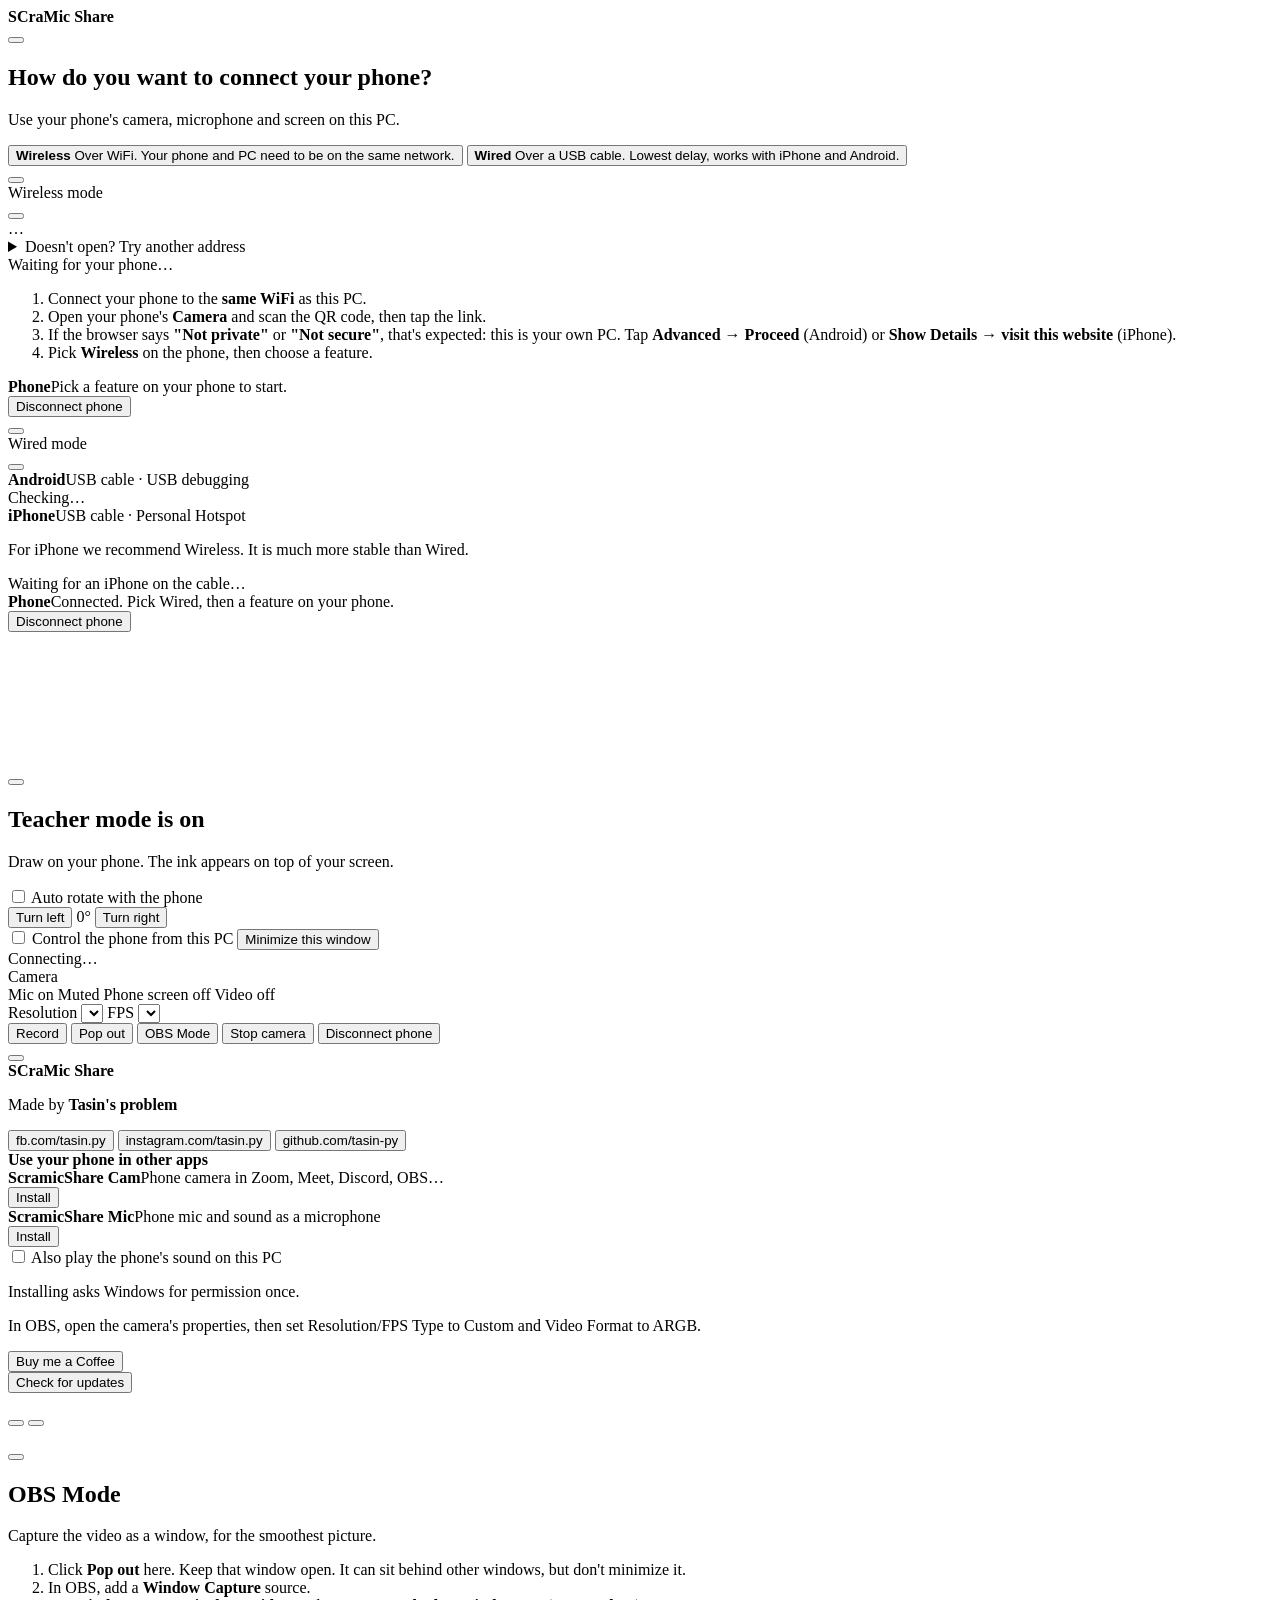
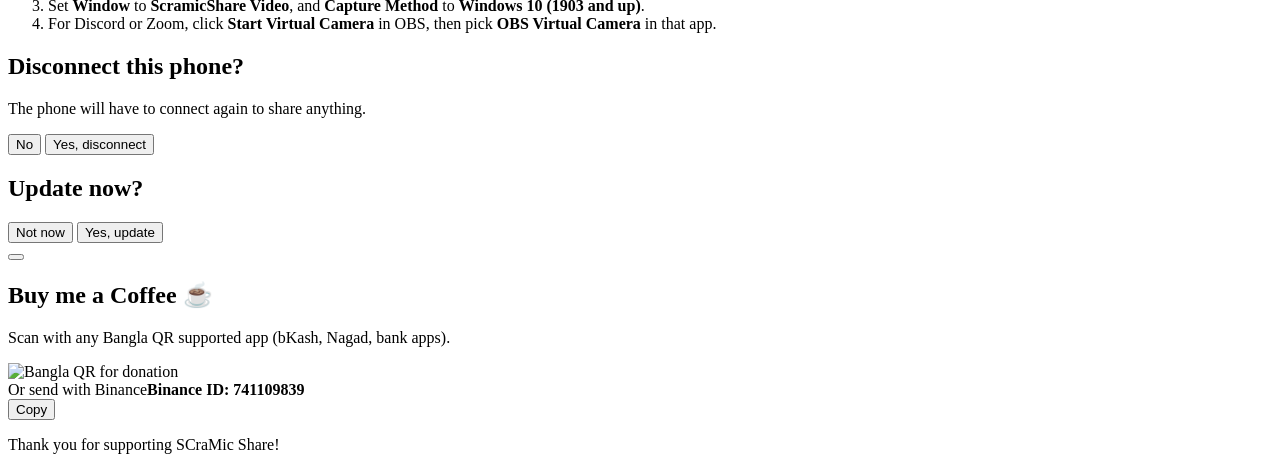
==== web/pc/index.html @ 1c055c43 "SCraMic Share 1.2.2 Add one-click updating from Settings: the app downloads the installer, checks it" ====
<!doctype html>
<html lang="en">
<head>
<meta charset="utf-8">
<title>SCraMic Share</title>
<link rel="stylesheet" href="/assets/base.css">
<link rel="stylesheet" href="/static/pc.css">
</head>
<body>

<!-- ============ HOME ============ -->
<section id="home" class="screen">
  <header class="top">
    <div class="brand"><img src="/assets/logo.svg" alt=""><b>SCraMic <span>Share</span></b></div>
    <button class="iconbtn" id="openSettings" title="Settings"><i data-ic="settings"></i></button>
  </header>
  <div class="home-body">
    <h1>How do you want to connect your phone?</h1>
    <p class="sub">Use your phone's camera, microphone and screen on this PC.</p>
    <div class="modes">
      <button class="mode" id="goWireless">
        <span class="mode-ic"><i data-ic="wifi"></i></span>
        <b>Wireless</b>
        <span>Over WiFi. Your phone and PC need to be on the same network.</span>
      </button>
      <button class="mode" id="goWired">
        <span class="mode-ic"><i data-ic="wire"></i></span>
        <b>Wired</b>
        <span>Over a USB cable. Lowest delay, works with iPhone and Android.</span>
      </button>
    </div>
  </div>
</section>

<!-- ============ WIRELESS: QR + waiting ============ -->
<section id="wireless" class="screen hidden">
  <header class="top">
    <button class="iconbtn back" title="Back"><i data-ic="back"></i></button>
    <div class="title">Wireless mode</div>
    <button class="iconbtn openSettings2" title="Settings"><i data-ic="settings"></i></button>
  </header>
  <div class="pair">
    <div class="qr-card">
      <div class="qr" id="qr"></div>
      <div class="url" id="url">…</div>
      <details class="others hidden" id="othersWrap">
        <summary>Doesn't open? Try another address</summary>
        <div id="others"></div>
      </details>
    </div>
    <div class="pair-info">
      <div class="status" id="pairStatus"><span class="dot wait"></span><span>Waiting for your phone…</span></div>
      <ol class="steps" id="steps">
        <li>Connect your phone to the <b>same WiFi</b> as this PC.</li>
        <li>Open your phone's <b>Camera</b> and scan the QR code, then tap the link.</li>
        <li>If the browser says <b>"Not private"</b> or <b>"Not secure"</b>, that's expected: this is your own PC. Tap <b>Advanced → Proceed</b> (Android) or <b>Show Details → visit this website</b> (iPhone).</li>
        <li>Pick <b>Wireless</b> on the phone, then choose a feature.</li>
      </ol>
      <div class="connected hidden" id="connected">
        <div class="phone-card">
          <span class="mode-ic"><i data-ic="phone"></i></span>
          <div><b id="phoneName">Phone</b><span>Pick a feature on your phone to start.</span></div>
        </div>
        <button class="btn danger" id="kickPhone"><i data-ic="power"></i>Disconnect phone</button>
      </div>
    </div>
  </div>
</section>

<!-- ============ WIRED (next phase) ============ -->
<section id="wired" class="screen hidden">
  <header class="top">
    <button class="iconbtn back" title="Back"><i data-ic="back"></i></button>
    <div class="title">Wired mode</div>
    <button class="iconbtn openSettings2" title="Settings"><i data-ic="settings"></i></button>
  </header>
  <div class="wired-body">
    <div class="wcard" id="wAndroid">
      <div class="wcard-top"><span class="mode-ic"><i data-ic="phone"></i></span><div><b>Android</b><span>USB cable · USB debugging</span></div></div>
      <div class="wstatus" id="aStatus"><span class="dot wait"></span><span>Checking…</span></div>
      <div id="aBody"></div>
    </div>
    <div class="wcard" id="wIphone">
      <div class="wcard-top"><span class="mode-ic"><i data-ic="phone"></i></span><div><b>iPhone</b><span>USB cable · Personal Hotspot</span></div></div>
      <p class="wnote">For iPhone we recommend Wireless. It is much more stable than Wired.</p>
      <div class="wstatus" id="iStatus"><span class="dot wait"></span><span>Waiting for an iPhone on the cable…</span></div>
      <div id="iBody"></div>
    </div>
    <div class="connected hidden wired-connected" id="wConnected">
      <div class="phone-card">
        <span class="mode-ic"><i data-ic="phone"></i></span>
        <div><b id="wPhoneName">Phone</b><span>Connected. Pick Wired, then a feature on your phone.</span></div>
      </div>
      <button class="btn danger" id="kickPhone3"><i data-ic="power"></i>Disconnect phone</button>
    </div>
  </div>
</section>

<!-- ============ LIVE: camera / microphone ============ -->
<section id="live" class="screen hidden">
  <div class="stage" id="stage">
    <button class="iconbtn live-back" id="liveBack" title="Back"><i data-ic="back"></i></button>
    <video id="video" autoplay playsinline muted></video>
    <canvas id="wcv" class="hidden"></canvas>
    <canvas id="bubble" class="hidden"></canvas>
    <div class="remote hidden" id="remote">
      <span class="mode-ic big" id="remoteIc"></span>
      <h2 id="remoteTitle">Teacher mode is on</h2>
      <p class="sub" id="remoteText">Draw on your phone. The ink appears on top of your screen.</p>
      <div id="remoteBody"></div>
      <div class="rotate hidden" id="rxRotate">
        <label class="rotate-auto"><input type="checkbox" id="rotAuto"> Auto rotate with the phone</label>
        <div class="wrow">
          <button class="btn" id="rotLeft">Turn left</button>
          <span class="rotate-now" id="rotNow">0°</span>
          <button class="btn" id="rotRight">Turn right</button>
        </div>
      </div>
      <label class="rotate-auto rx-control hidden" id="rxControlRow"><input type="checkbox" id="rxControl"> Control the phone from this PC</label>
      <button class="btn" id="minimize">Minimize this window</button>
    </div>
    <div class="stage-msg hidden" id="stageMsg">Connecting…</div>
    <div class="mic-route hidden" id="micRoute"></div>
  </div>
  <div class="livebar">
    <div class="pill"><span class="dot live"></span><span id="liveTitle">Camera</span></div>
    <div class="chips">
      <span class="chip hidden" id="chipMic"><i data-ic="mic"></i><span>Mic on</span></span>
      <span class="chip hidden" id="chipMuted"><i data-ic="micOff"></i><span>Muted</span></span>
      <span class="chip hidden" id="chipDark"><i data-ic="moon"></i><span>Phone screen off</span></span>
      <span class="chip hidden" id="chipVideoOff"><i data-ic="videoOff"></i><span>Video off</span></span>
      <div class="quality hidden" id="quality">
        <label>Resolution <select id="qRes"></select></label>
        <label>FPS <select id="qFps"></select></label>
        <span class="q-now" id="qNow"></span>
      </div>
    </div>
    <div class="live-actions">
      <button class="btn hidden" id="recBtn" title="Record this video to your PC"><i data-ic="record"></i><span id="recLabel">Record</span></button>
      <button class="btn hidden" id="popBtn" title="Open the video in its own window, ready to capture in OBS"><i data-ic="popOut"></i><span id="popLabel">Pop out</span></button>
      <button class="btn hidden" id="obsBtn" title="How to use this video in OBS">OBS Mode</button>
      <button class="btn danger" id="stopFeature"><i data-ic="power"></i><span id="stopLabel">Stop camera</span></button>
      <button class="btn" id="kickPhone2" title="Disconnect the phone completely">Disconnect phone</button>
    </div>
  </div>
</section>

<!-- ============ SETTINGS ============ -->
<div class="modal hidden" id="settings">
  <div class="sheet">
    <button class="iconbtn close" data-close title="Close"><i data-ic="close"></i></button>
    <div class="brand center"><img src="/assets/logo.svg" alt=""><b>SCraMic <span>Share</span></b></div>
    <p class="made">Made by <b>Tasin's problem</b></p>
    <div class="socials">
      <button class="social" data-link="https://fb.com/tasin.py"><i data-ic="facebook"></i><span>fb.com/tasin.py</span><i data-ic="arrowOut"></i></button>
      <button class="social" data-link="https://instagram.com/tasin.py/"><i data-ic="instagram"></i><span>instagram.com/tasin.py</span><i data-ic="arrowOut"></i></button>
      <button class="social" data-link="https://github.com/tasin-py"><i data-ic="github"></i><span>github.com/tasin-py</span><i data-ic="arrowOut"></i></button>
    </div>
    <div class="devices">
      <b class="dev-title">Use your phone in other apps</b>
      <div class="dev-row"><i data-ic="camera"></i><div><b>ScramicShare Cam</b><span>Phone camera in Zoom, Meet, Discord, OBS…</span></div><button class="btn small" id="devCam">Install</button></div>
      <div class="dev-row"><i data-ic="mic"></i><div><b>ScramicShare Mic</b><span>Phone mic and sound as a microphone</span></div><button class="btn small" id="devMic">Install</button></div>
      <label class="dev-check"><input type="checkbox" id="monitor"> Also play the phone's sound on this PC</label>
      <p class="dev-note">Installing asks Windows for permission once.</p>
      <p class="dev-note">In OBS, open the camera's properties, then set Resolution/FPS Type to Custom and Video Format to ARGB.</p>
    </div>
    <button class="btn primary coffee" id="openCoffee"><i data-ic="coffee"></i>Buy me a Coffee</button>
    <div class="update">
      <button class="btn" id="checkUpdate">Check for updates</button>
      <p class="update-msg hidden" id="updateMsg"></p>
      <button class="btn primary hidden" id="installUpdate"></button>
      <button class="btn primary hidden" id="getUpdate" data-link="https://github.com/tasin-py/SCraMic-Share/releases"></button>
      <p class="ver" id="appVer"></p>
    </div>
  </div>
</div>

<div class="modal hidden" id="obsGuide">
  <div class="sheet guide">
    <button class="iconbtn close" data-close title="Close"><i data-ic="close"></i></button>
    <h2>OBS Mode</h2>
    <p class="sub">Capture the video as a window, for the smoothest picture.</p>
    <ol class="steps small">
      <li>Click <b>Pop out</b> here. Keep that window open. It can sit behind other windows, but don't minimize it.</li>
      <li>In OBS, add a <b>Window Capture</b> source.</li>
      <li>Set <b>Window</b> to <b>ScramicShare Video</b>, and <b>Capture Method</b> to <b>Windows 10 (1903 and up)</b>.</li>
      <li>For Discord or Zoom, click <b>Start Virtual Camera</b> in OBS, then pick <b>OBS Virtual Camera</b> in that app.</li>
    </ol>
  </div>
</div>

<div class="modal hidden" id="discAsk">
  <div class="sheet ask">
    <h2>Disconnect this phone?</h2>
    <p class="sub">The phone will have to connect again to share anything.</p>
    <div class="ask-row">
      <button class="btn" data-close>No</button>
      <button class="btn danger" id="discYes">Yes, disconnect</button>
    </div>
  </div>
</div>

<div class="modal hidden" id="updateAsk">
  <div class="sheet ask">
    <h2>Update now?</h2>
    <p class="sub" id="updateAskText"></p>
    <div class="ask-row">
      <button class="btn" data-close>Not now</button>
      <button class="btn primary" id="updateYes">Yes, update</button>
    </div>
  </div>
</div>

<div class="modal hidden" id="coffee">
  <div class="sheet qr-sheet">
    <button class="iconbtn close" data-close title="Close"><i data-ic="close"></i></button>
    <h2>Buy me a Coffee ☕</h2>
    <p class="sub">Scan with any Bangla QR supported app (bKash, Nagad, bank apps).</p>
    <img src="/assets/bangla-qr.png" alt="Bangla QR for donation" class="bangla">
    <div class="binance">
      <div><span>Or send with Binance</span><b>Binance ID: <span id="binanceId">741109839</span></b></div>
      <button class="btn small" id="copyBinance">Copy</button>
    </div>
    <p class="sub small">Thank you for supporting SCraMic Share!</p>
  </div>
</div>

<div class="toast" id="toast"></div>

<script src="/assets/icons.js"></script>
<script src="/assets/bubble.js"></script>
<script src="/static/mp4mux.js"></script>
<script src="/static/pc.js"></script>
</body>
</html>
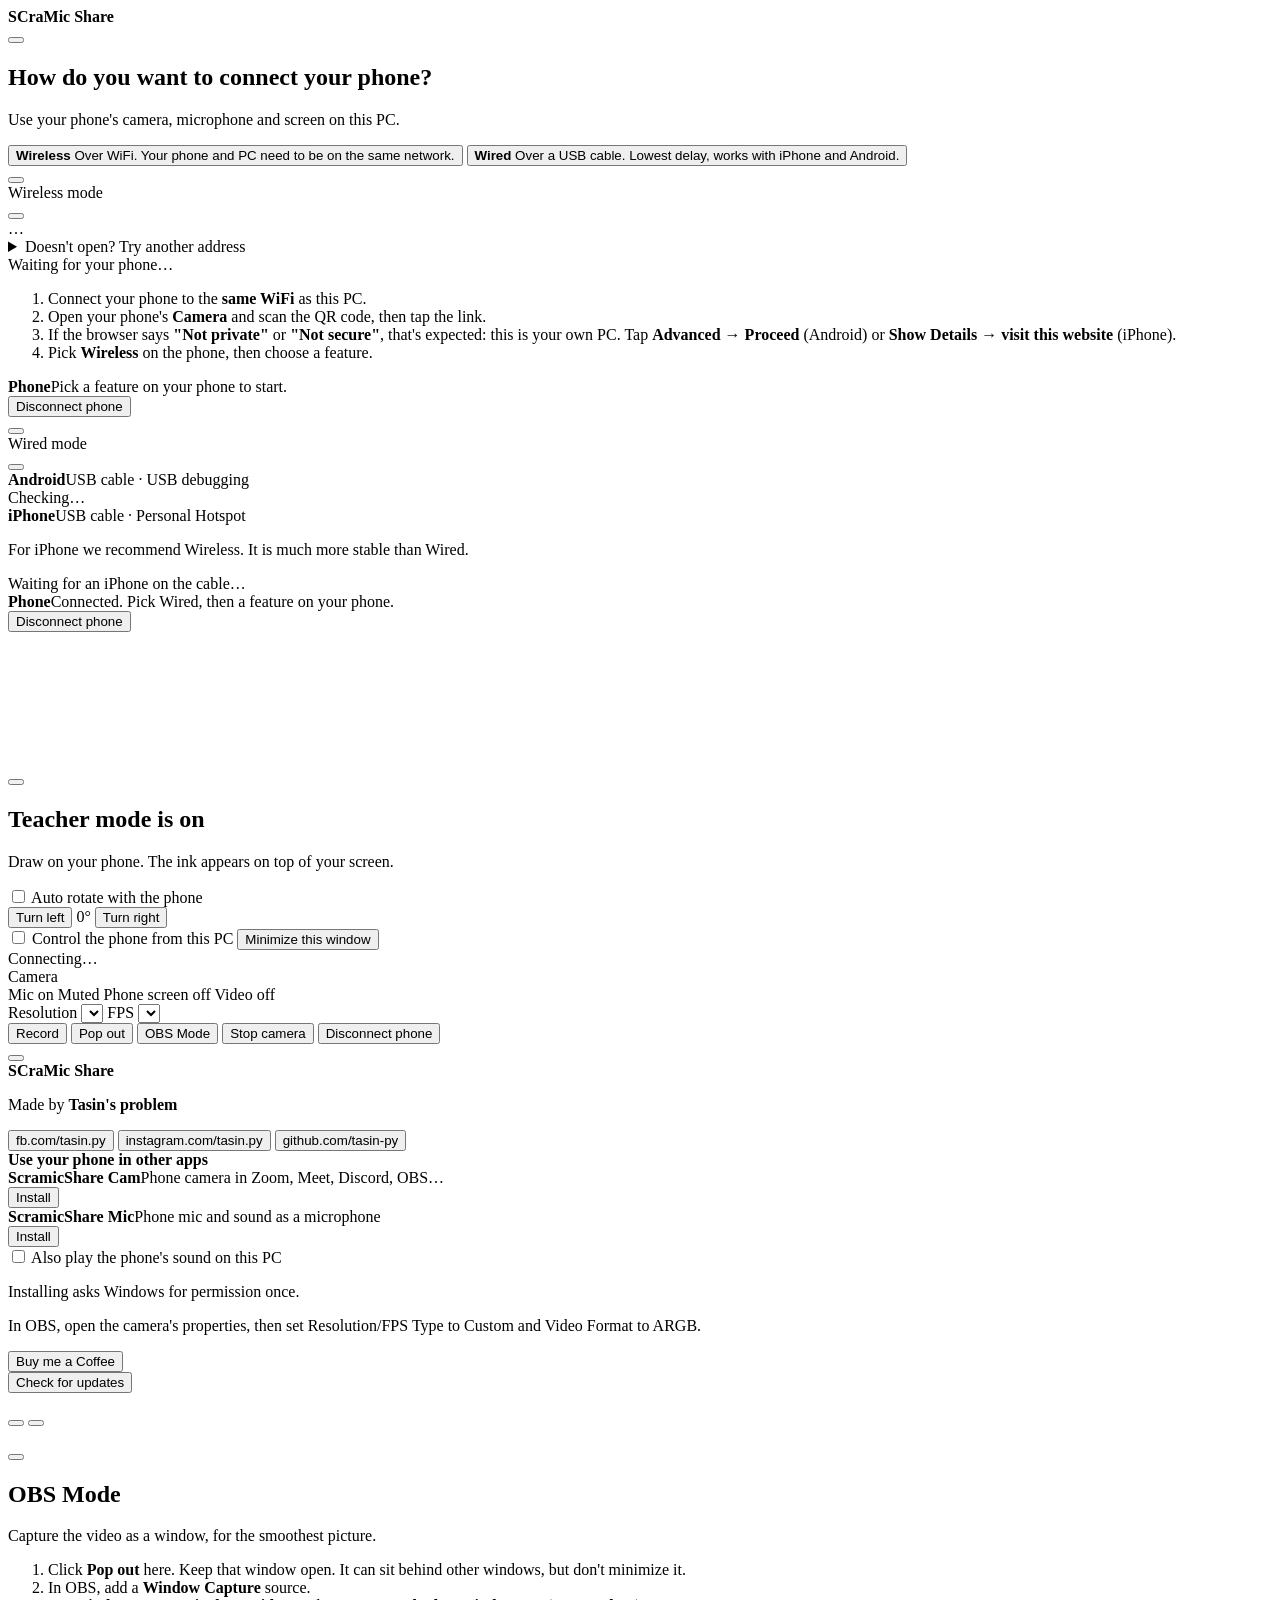
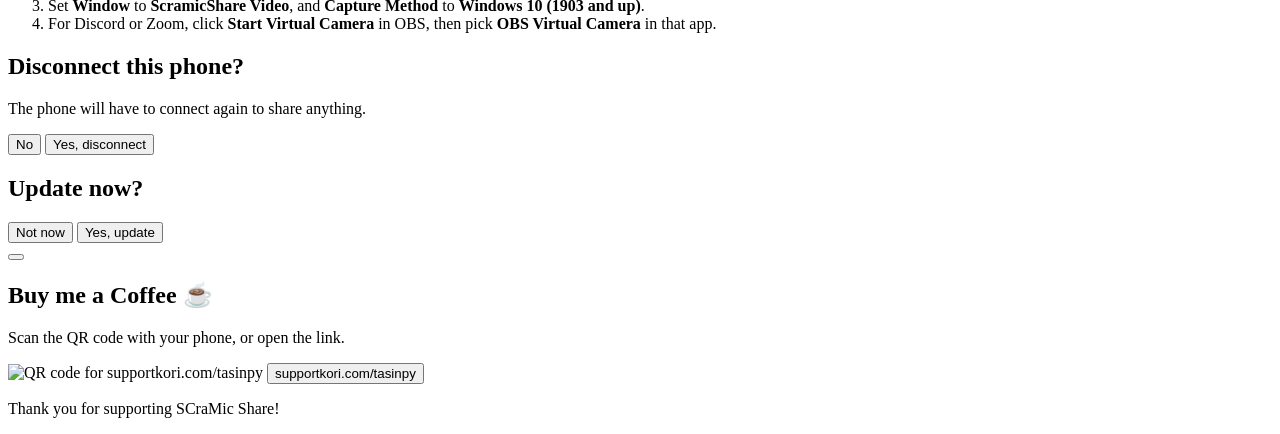
==== commit dcf7f0a2: "SCraMic Share 1.2.3 Buy me a Coffee now shows the SupportKori link and QR code, replacing the Bangla" ====
--- a/web/pc/index.html
+++ b/web/pc/index.html
@@ -215,12 +215,9 @@
   <div class="sheet qr-sheet">
     <button class="iconbtn close" data-close title="Close"><i data-ic="close"></i></button>
     <h2>Buy me a Coffee ☕</h2>
-    <p class="sub">Scan with any Bangla QR supported app (bKash, Nagad, bank apps).</p>
-    <img src="/assets/bangla-qr.png" alt="Bangla QR for donation" class="bangla">
-    <div class="binance">
-      <div><span>Or send with Binance</span><b>Binance ID: <span id="binanceId">741109839</span></b></div>
-      <button class="btn small" id="copyBinance">Copy</button>
-    </div>
+    <p class="sub">Scan the QR code with your phone, or open the link.</p>
+    <img src="/assets/supportkori-qr.png" alt="QR code for supportkori.com/tasinpy" class="support-qr">
+    <button class="social support-link" data-link="https://www.supportkori.com/tasinpy"><i data-ic="coffee"></i><span>supportkori.com/tasinpy</span><i data-ic="arrowOut"></i></button>
     <p class="sub small">Thank you for supporting SCraMic Share!</p>
   </div>
 </div>
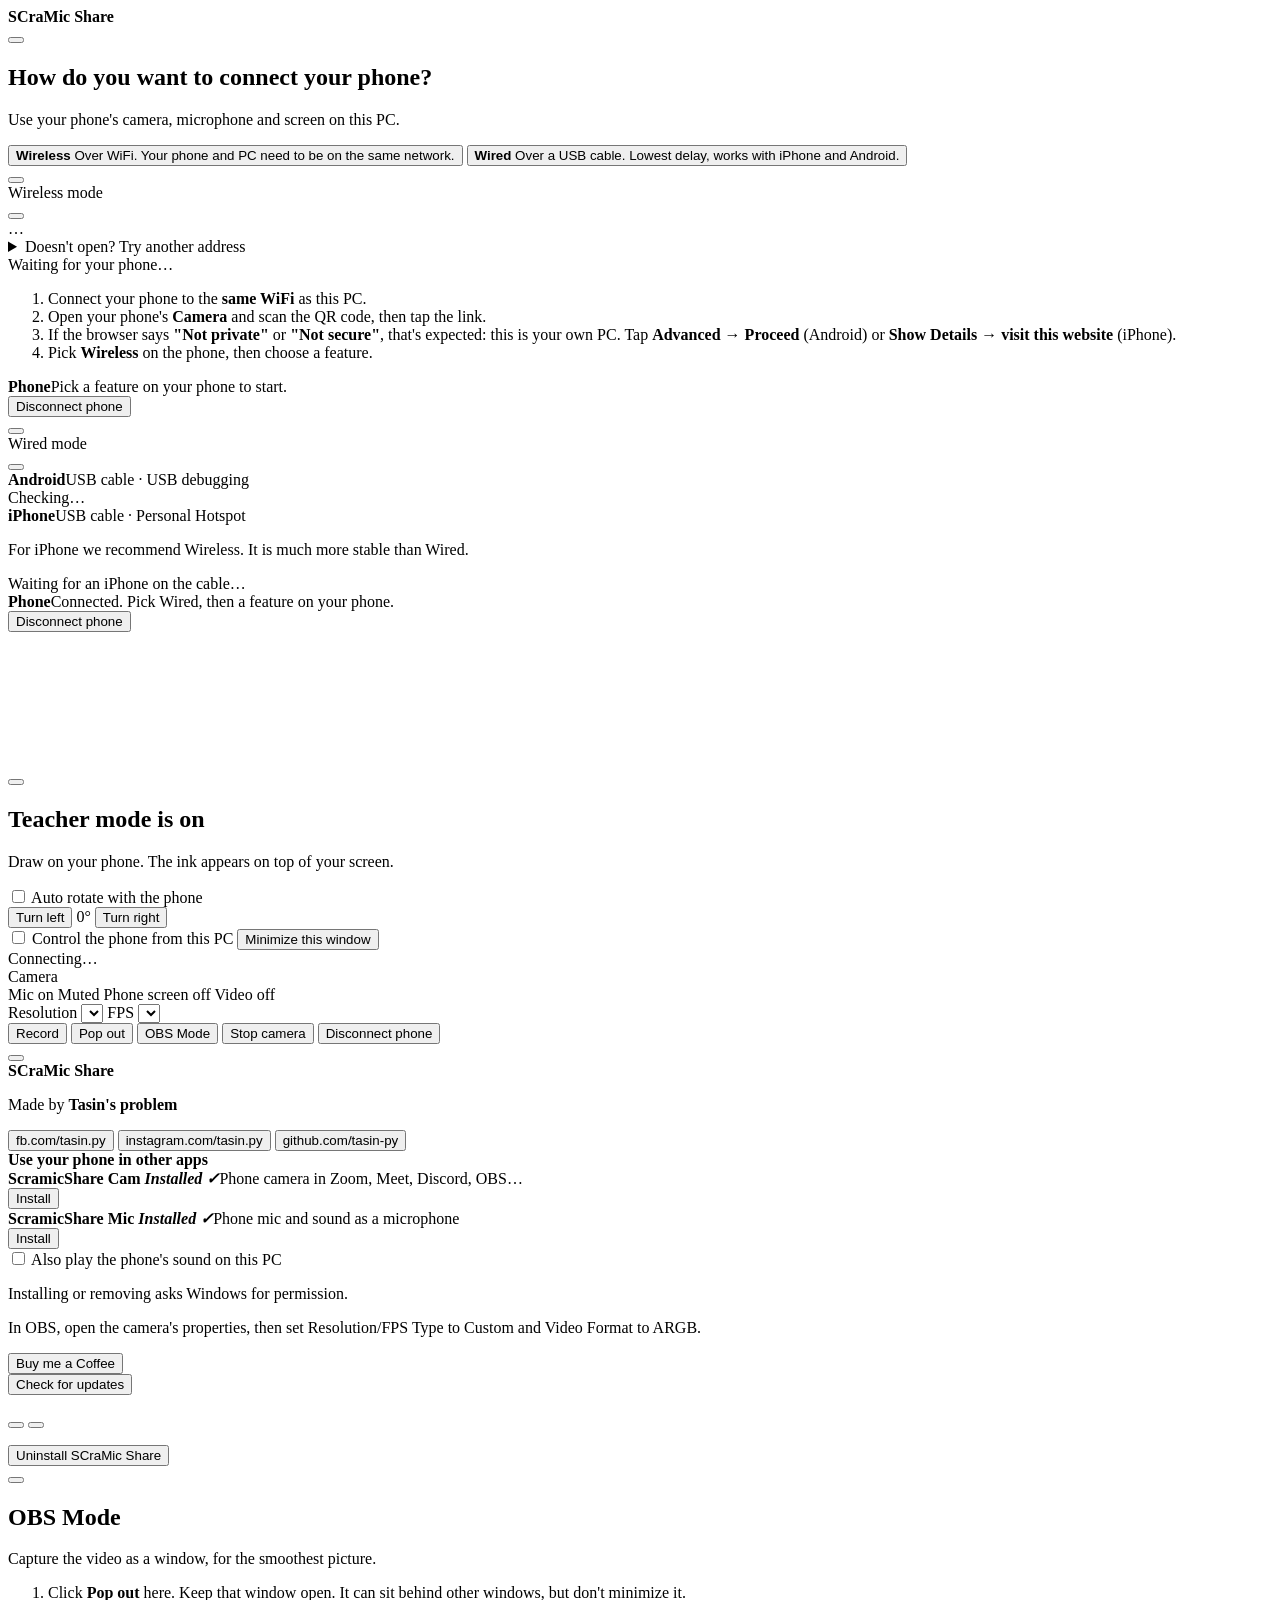
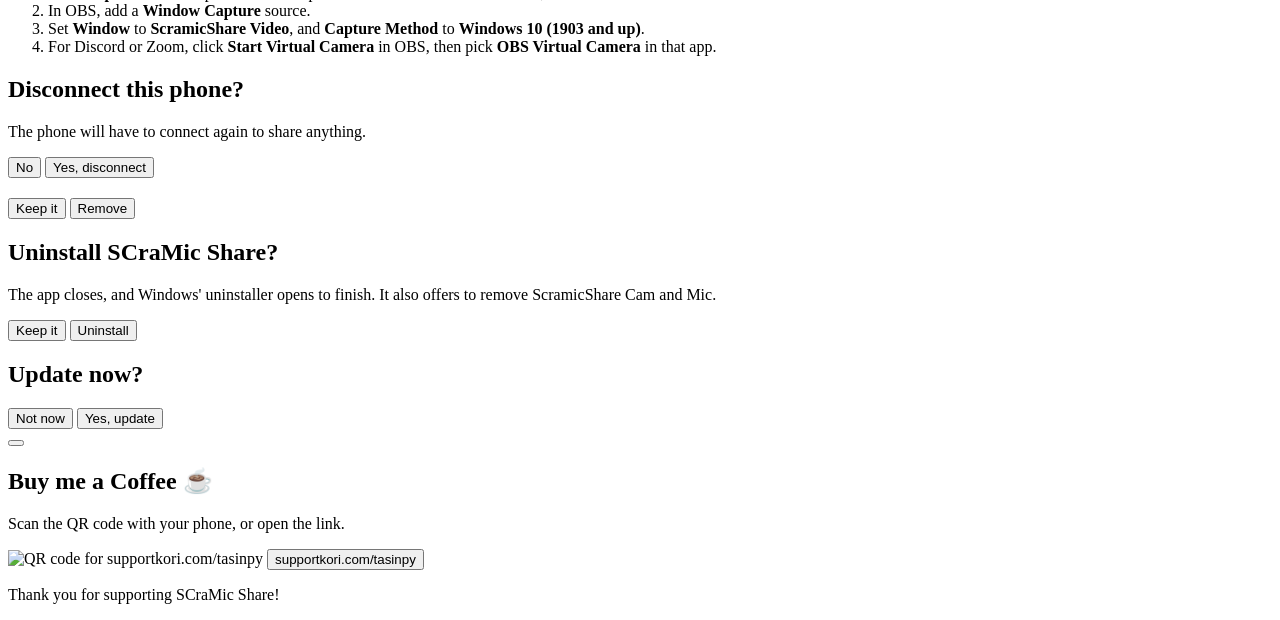
==== commit 62c163b7: "SCraMic Share 1.2.3: uninstalling, install folder, one copy at a time - Settings: Remove buttons for" ====
--- a/web/pc/index.html
+++ b/web/pc/index.html
@@ -158,10 +158,10 @@
     </div>
     <div class="devices">
       <b class="dev-title">Use your phone in other apps</b>
-      <div class="dev-row"><i data-ic="camera"></i><div><b>ScramicShare Cam</b><span>Phone camera in Zoom, Meet, Discord, OBS…</span></div><button class="btn small" id="devCam">Install</button></div>
-      <div class="dev-row"><i data-ic="mic"></i><div><b>ScramicShare Mic</b><span>Phone mic and sound as a microphone</span></div><button class="btn small" id="devMic">Install</button></div>
+      <div class="dev-row"><i data-ic="camera"></i><div><b>ScramicShare Cam <em class="dev-ok hidden" id="devCamOk">Installed ✓</em></b><span>Phone camera in Zoom, Meet, Discord, OBS…</span></div><button class="btn small" id="devCam">Install</button></div>
+      <div class="dev-row"><i data-ic="mic"></i><div><b>ScramicShare Mic <em class="dev-ok hidden" id="devMicOk">Installed ✓</em></b><span>Phone mic and sound as a microphone</span></div><button class="btn small" id="devMic">Install</button></div>
       <label class="dev-check"><input type="checkbox" id="monitor"> Also play the phone's sound on this PC</label>
-      <p class="dev-note">Installing asks Windows for permission once.</p>
+      <p class="dev-note">Installing or removing asks Windows for permission.</p>
       <p class="dev-note">In OBS, open the camera's properties, then set Resolution/FPS Type to Custom and Video Format to ARGB.</p>
     </div>
     <button class="btn primary coffee" id="openCoffee"><i data-ic="coffee"></i>Buy me a Coffee</button>
@@ -171,6 +171,7 @@
       <button class="btn primary hidden" id="installUpdate"></button>
       <button class="btn primary hidden" id="getUpdate" data-link="https://github.com/tasin-py/SCraMic-Share/releases"></button>
       <p class="ver" id="appVer"></p>
+      <button class="link-btn hidden" id="uninstallApp">Uninstall SCraMic Share</button>
     </div>
   </div>
 </div>
@@ -200,6 +201,28 @@
   </div>
 </div>
 
+<div class="modal hidden" id="devAsk">
+  <div class="sheet ask">
+    <h2 id="devAskTitle"></h2>
+    <p class="sub" id="devAskText"></p>
+    <div class="ask-row">
+      <button class="btn" data-close>Keep it</button>
+      <button class="btn danger" id="devYes">Remove</button>
+    </div>
+  </div>
+</div>
+
+<div class="modal hidden" id="uninstallAsk">
+  <div class="sheet ask">
+    <h2>Uninstall SCraMic Share?</h2>
+    <p class="sub">The app closes, and Windows' uninstaller opens to finish. It also offers to remove ScramicShare Cam and Mic.</p>
+    <div class="ask-row">
+      <button class="btn" data-close>Keep it</button>
+      <button class="btn danger" id="uninstallYes">Uninstall</button>
+    </div>
+  </div>
+</div>
+
 <div class="modal hidden" id="updateAsk">
   <div class="sheet ask">
     <h2>Update now?</h2>
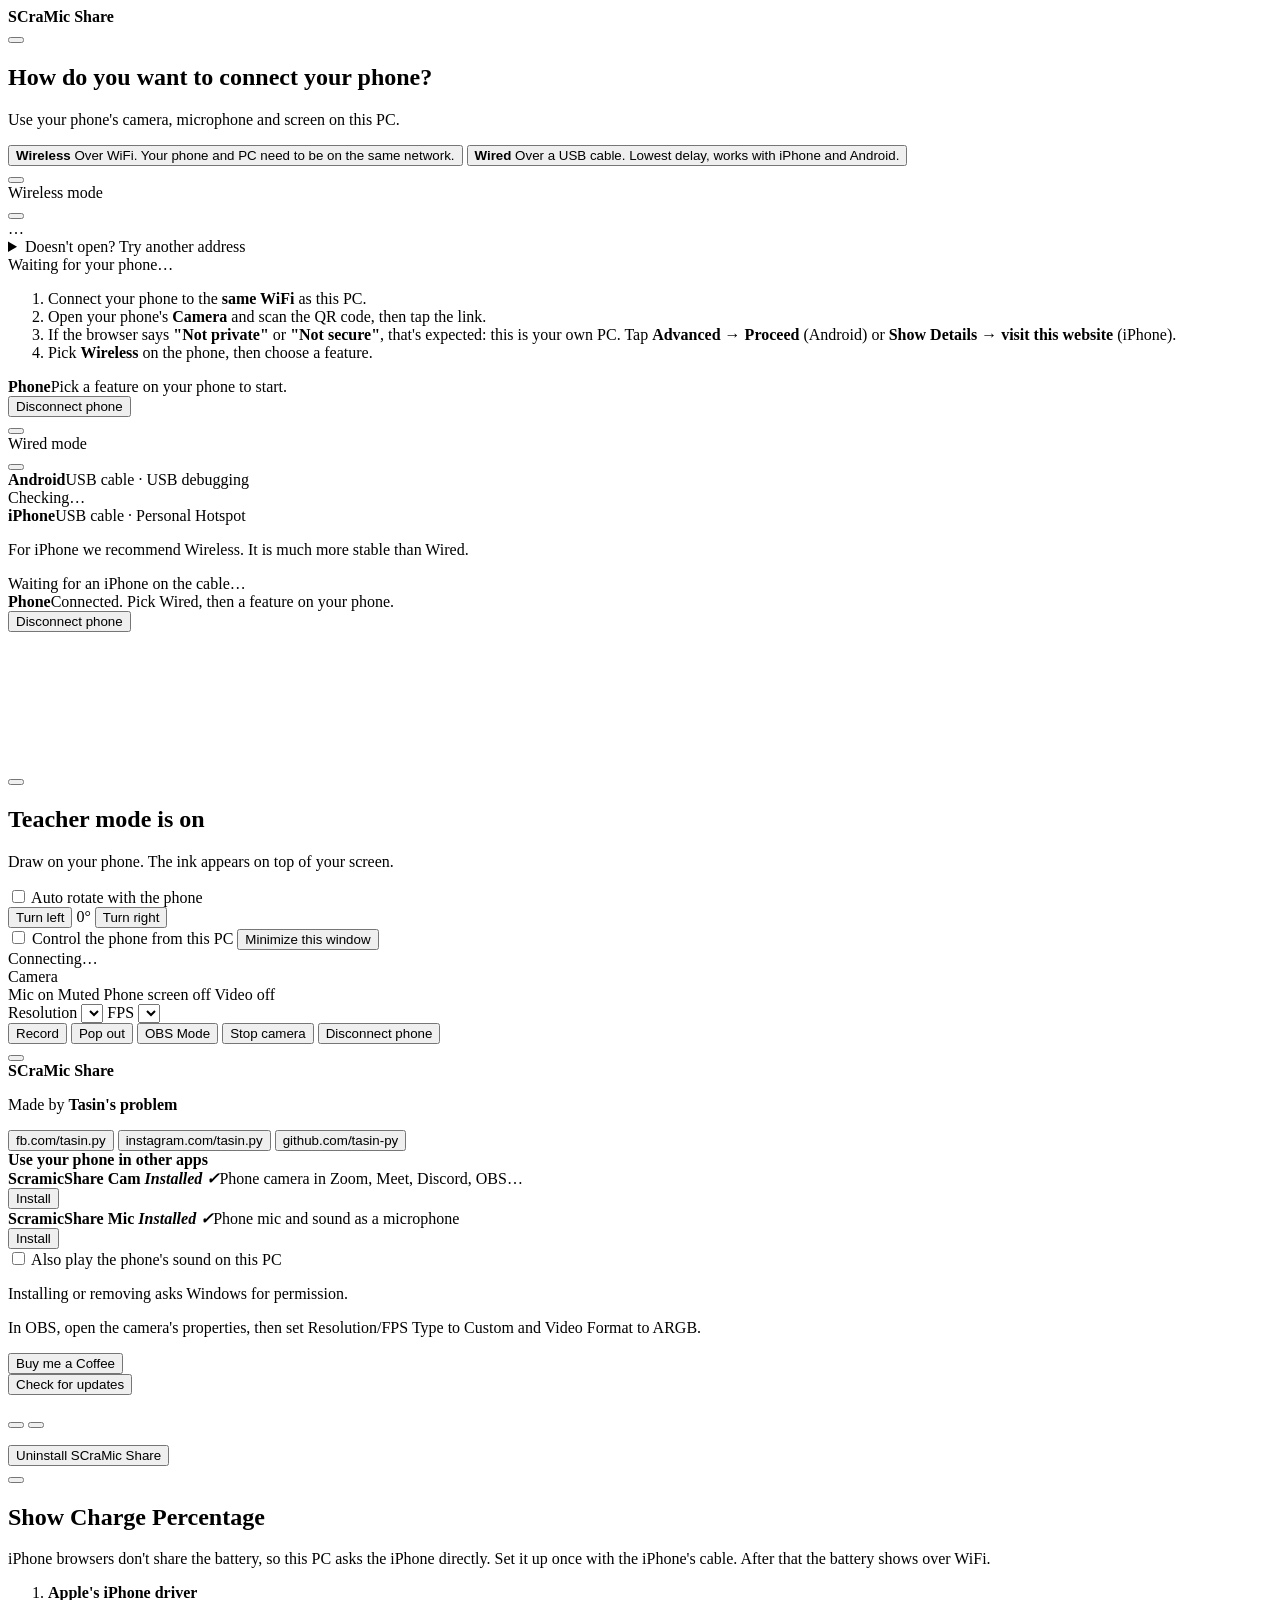
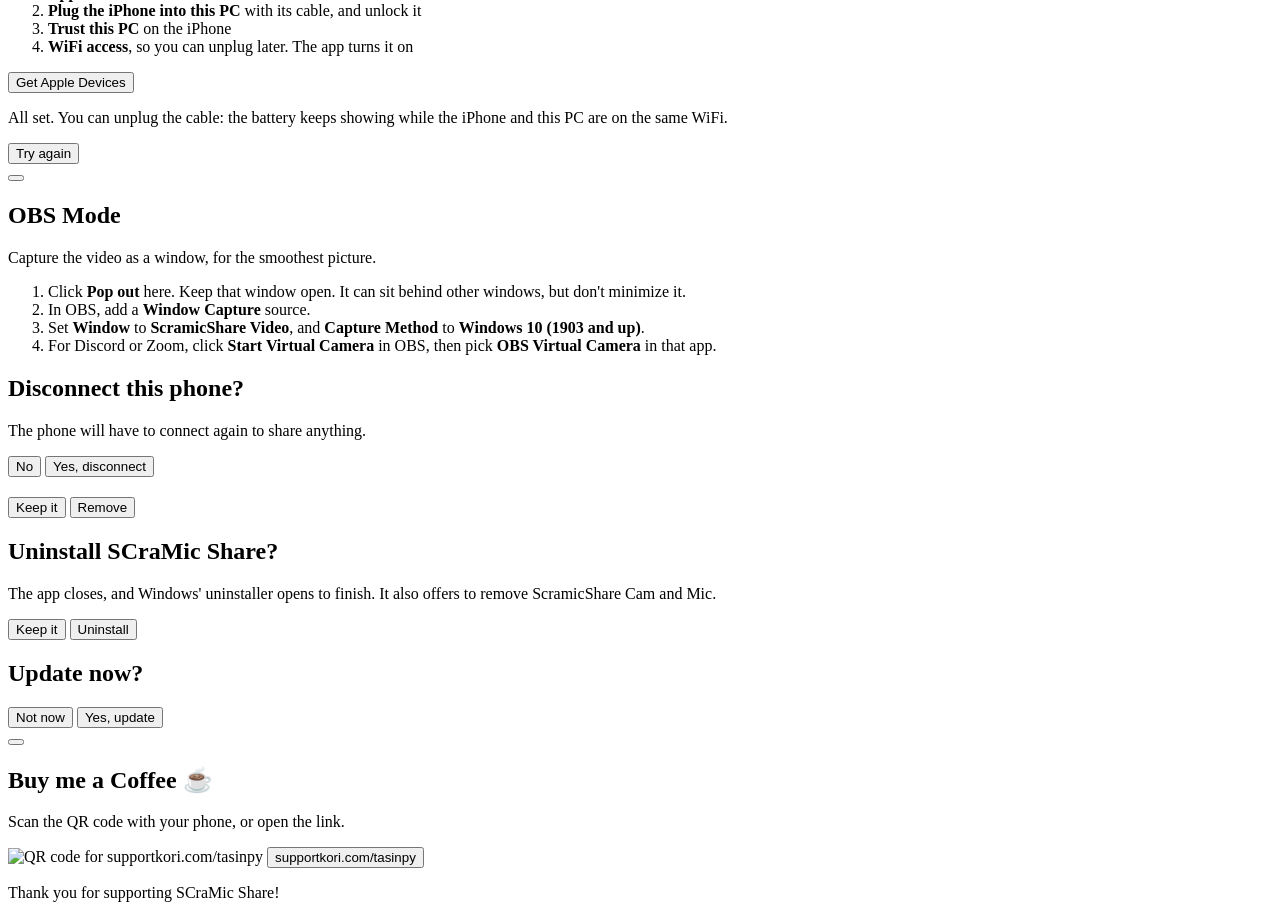
==== commit 0c3c1c69: "SCraMic Share 1.2.7: iPhone battery over WiFi, battery check-now button - Read an iPhone's battery t" ====
--- a/web/pc/index.html
+++ b/web/pc/index.html
@@ -46,6 +46,7 @@
       <details class="others hidden" id="othersWrap">
         <summary>Doesn't open? Try another address</summary>
         <div id="others"></div>
+        <p>Click one to show it in the QR code, then scan again.</p>
       </details>
     </div>
     <div class="pair-info">
@@ -56,10 +57,11 @@
         <li>If the browser says <b>"Not private"</b> or <b>"Not secure"</b>, that's expected: this is your own PC. Tap <b>Advanced → Proceed</b> (Android) or <b>Show Details → visit this website</b> (iPhone).</li>
         <li>Pick <b>Wireless</b> on the phone, then choose a feature.</li>
       </ol>
+      <div class="net-warn hidden" id="netWarn"></div>
       <div class="connected hidden" id="connected">
         <div class="phone-card">
           <span class="mode-ic"><i data-ic="phone"></i></span>
-          <div><b id="phoneName">Phone</b><span>Pick a feature on your phone to start.</span></div>
+          <div><b><span id="phoneName">Phone</span><em class="batt hidden" data-batt title="Phone battery"></em></b><span>Pick a feature on your phone to start.</span></div>
         </div>
         <button class="btn danger" id="kickPhone"><i data-ic="power"></i>Disconnect phone</button>
       </div>
@@ -89,7 +91,7 @@
     <div class="connected hidden wired-connected" id="wConnected">
       <div class="phone-card">
         <span class="mode-ic"><i data-ic="phone"></i></span>
-        <div><b id="wPhoneName">Phone</b><span>Connected. Pick Wired, then a feature on your phone.</span></div>
+        <div><b><span id="wPhoneName">Phone</span><em class="batt hidden" data-batt title="Phone battery"></em></b><span>Connected. Pick Wired, then a feature on your phone.</span></div>
       </div>
       <button class="btn danger" id="kickPhone3"><i data-ic="power"></i>Disconnect phone</button>
     </div>
@@ -134,6 +136,7 @@
         <label>FPS <select id="qFps"></select></label>
         <span class="q-now" id="qNow"></span>
       </div>
+      <span class="chip batt hidden" data-batt title="Phone battery"></span>
     </div>
     <div class="live-actions">
       <button class="btn hidden" id="recBtn" title="Record this video to your PC"><i data-ic="record"></i><span id="recLabel">Record</span></button>
@@ -176,6 +179,27 @@
   </div>
 </div>
 
+<div class="modal hidden" id="iosSetup">
+  <div class="sheet guide ios-guide">
+    <button class="iconbtn close" data-close title="Close"><i data-ic="close"></i></button>
+    <h2>Show Charge Percentage</h2>
+    <p class="sub">iPhone browsers don't share the battery, so this PC asks the iPhone directly. Set it up once with the iPhone's cable. After that the battery shows over WiFi.</p>
+    <ol class="isteps">
+      <li data-step="service"><span class="st"></span><div><b>Apple's iPhone driver</b><span class="d"></span></div></li>
+      <li data-step="cable"><span class="st"></span><div><b>Plug the iPhone into this PC</b> with its cable, and unlock it<span class="d"></span></div></li>
+      <li data-step="trust"><span class="st"></span><div><b>Trust this PC</b> on the iPhone<span class="d"></span></div></li>
+      <li data-step="wifi"><span class="st"></span><div><b>WiFi access</b>, so you can unplug later. The app turns it on<span class="d"></span></div></li>
+    </ol>
+    <button class="btn primary hidden" id="iosStore" data-link="https://apps.microsoft.com/detail/9np83lwlpz9k">Get Apple Devices</button>
+    <div class="ios-done hidden" id="iosDone">
+      <span id="iosDoneBatt" class="batt"></span>
+      <p>All set. You can unplug the cable: the battery keeps showing while the iPhone and this PC are on the same WiFi.</p>
+    </div>
+    <p class="wnote hidden" id="iosEnd"></p>
+    <button class="btn hidden" id="iosRetry">Try again</button>
+  </div>
+</div>
+
 <div class="modal hidden" id="obsGuide">
   <div class="sheet guide">
     <button class="iconbtn close" data-close title="Close"><i data-ic="close"></i></button>
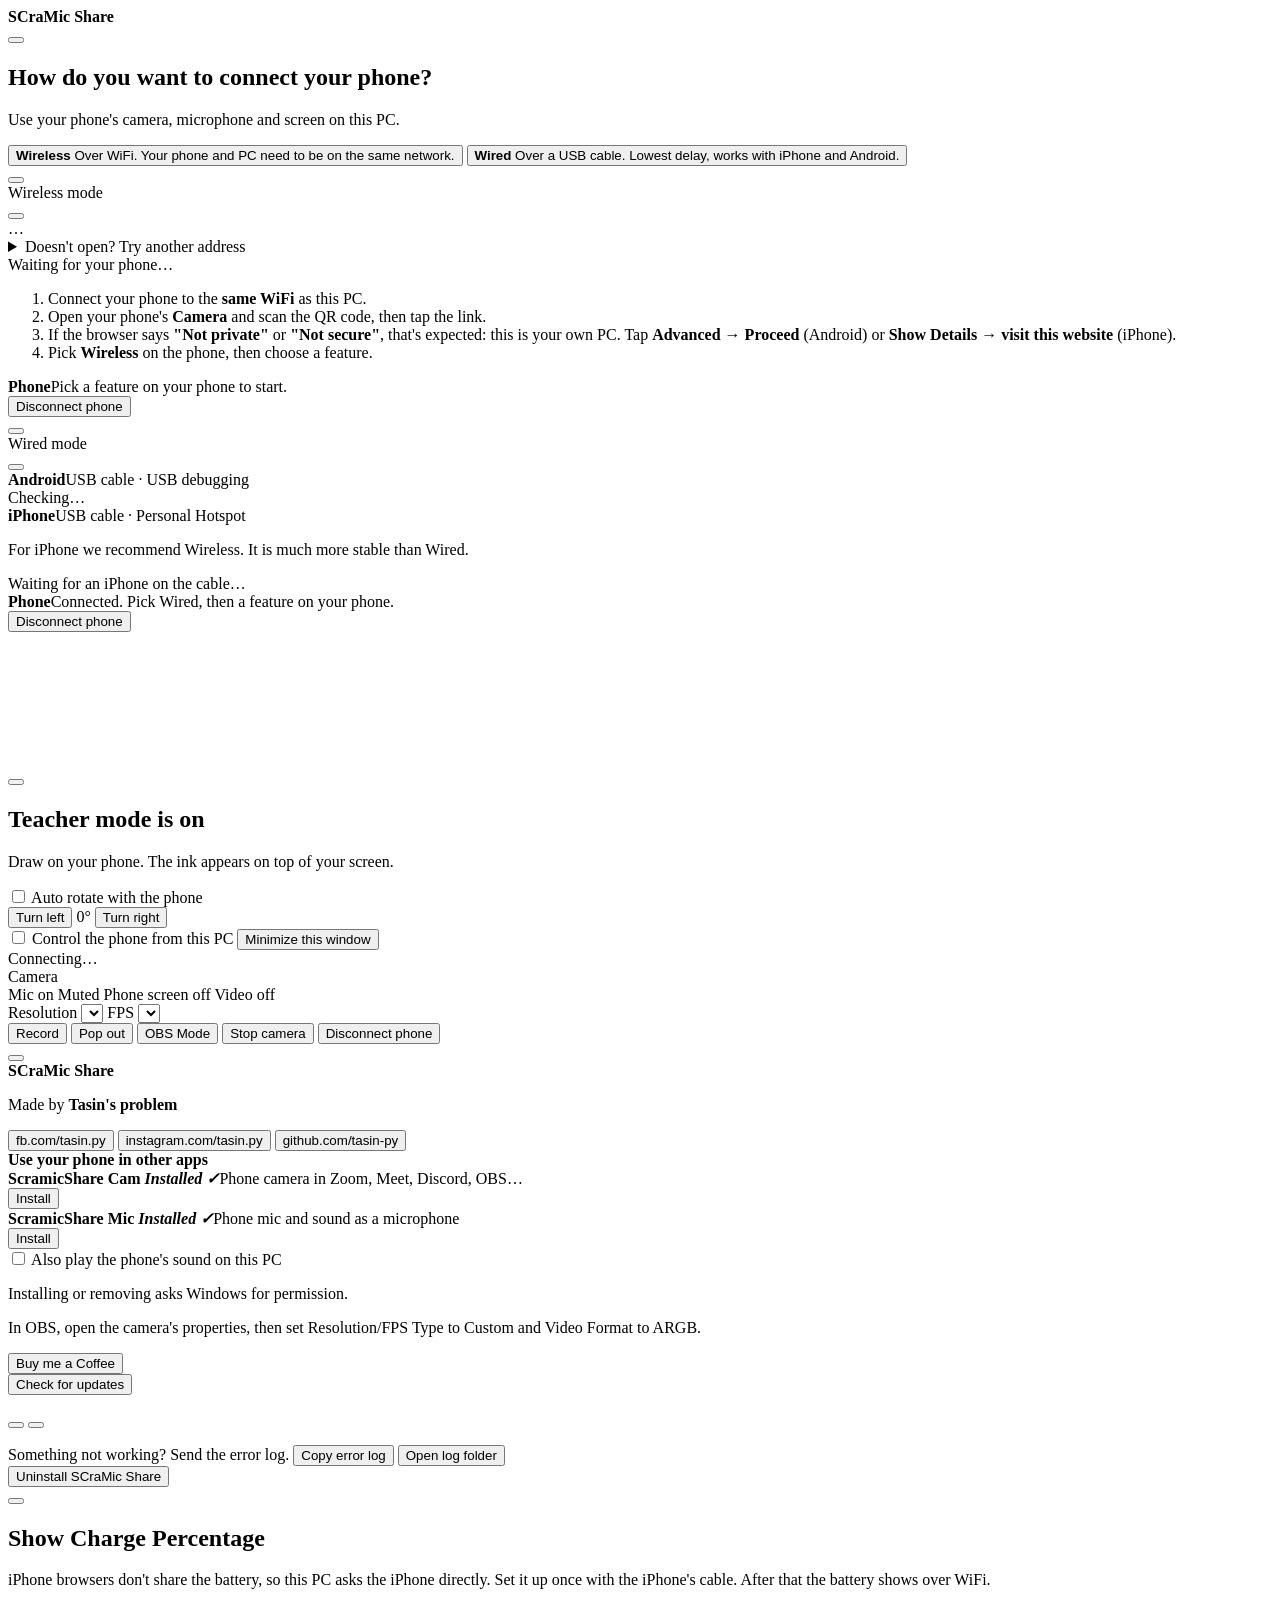
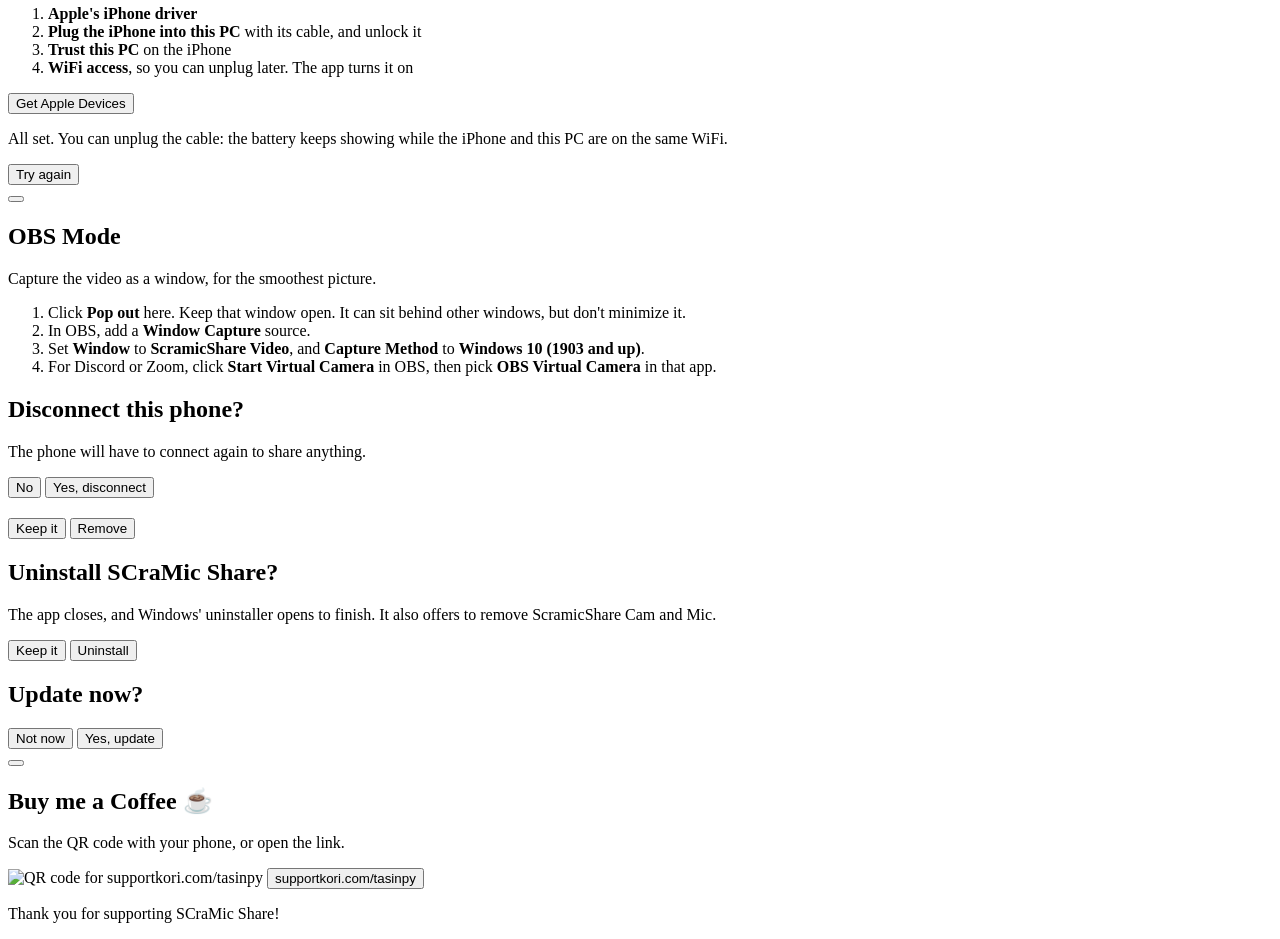
==== commit bea99bf0: "SCraMic Share 1.2.8: own ports, self-check on the Wireless screen, error log" ====
--- a/web/pc/index.html
+++ b/web/pc/index.html
@@ -174,6 +174,11 @@
       <button class="btn primary hidden" id="installUpdate"></button>
       <button class="btn primary hidden" id="getUpdate" data-link="https://github.com/tasin-py/SCraMic-Share/releases"></button>
       <p class="ver" id="appVer"></p>
+      <div class="log-row">
+        <span>Something not working? Send the error log.</span>
+        <button class="link-btn" id="logCopy">Copy error log</button>
+        <button class="link-btn" id="logOpen">Open log folder</button>
+      </div>
       <button class="link-btn hidden" id="uninstallApp">Uninstall SCraMic Share</button>
     </div>
   </div>
